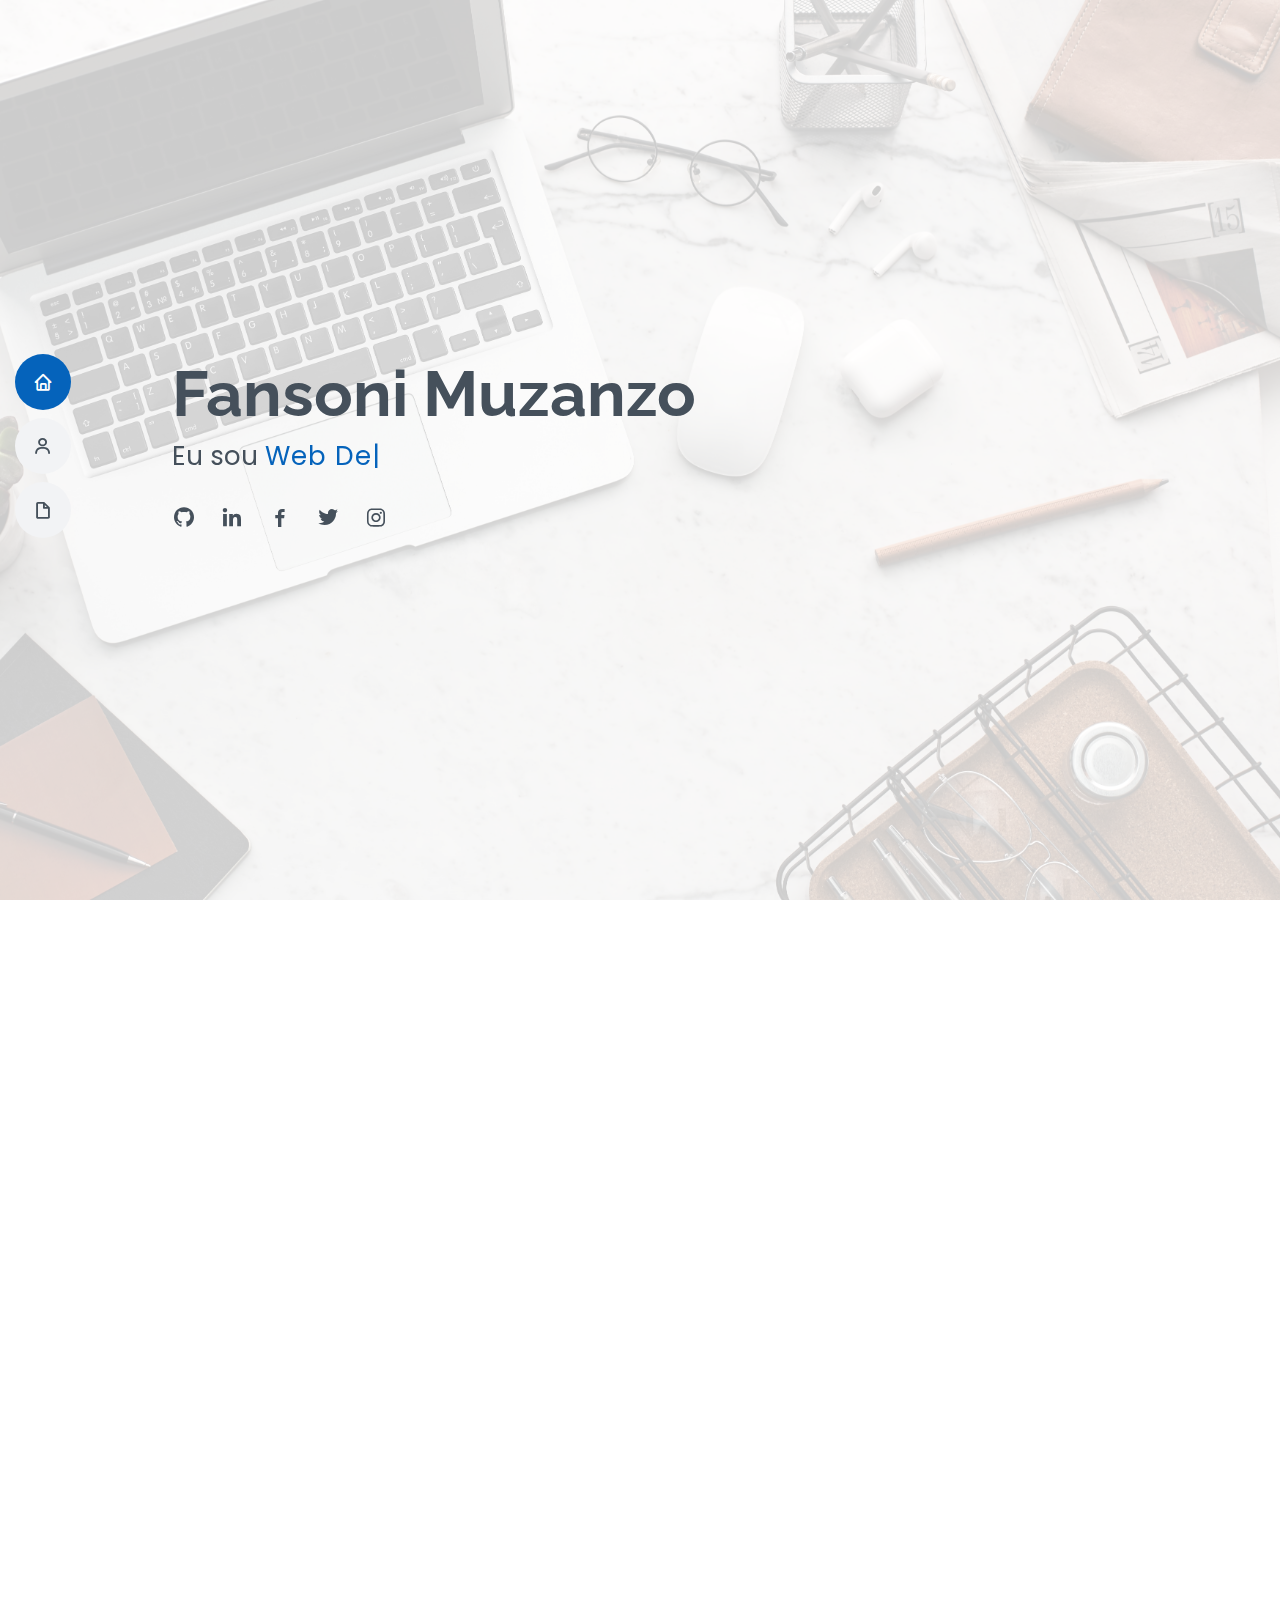
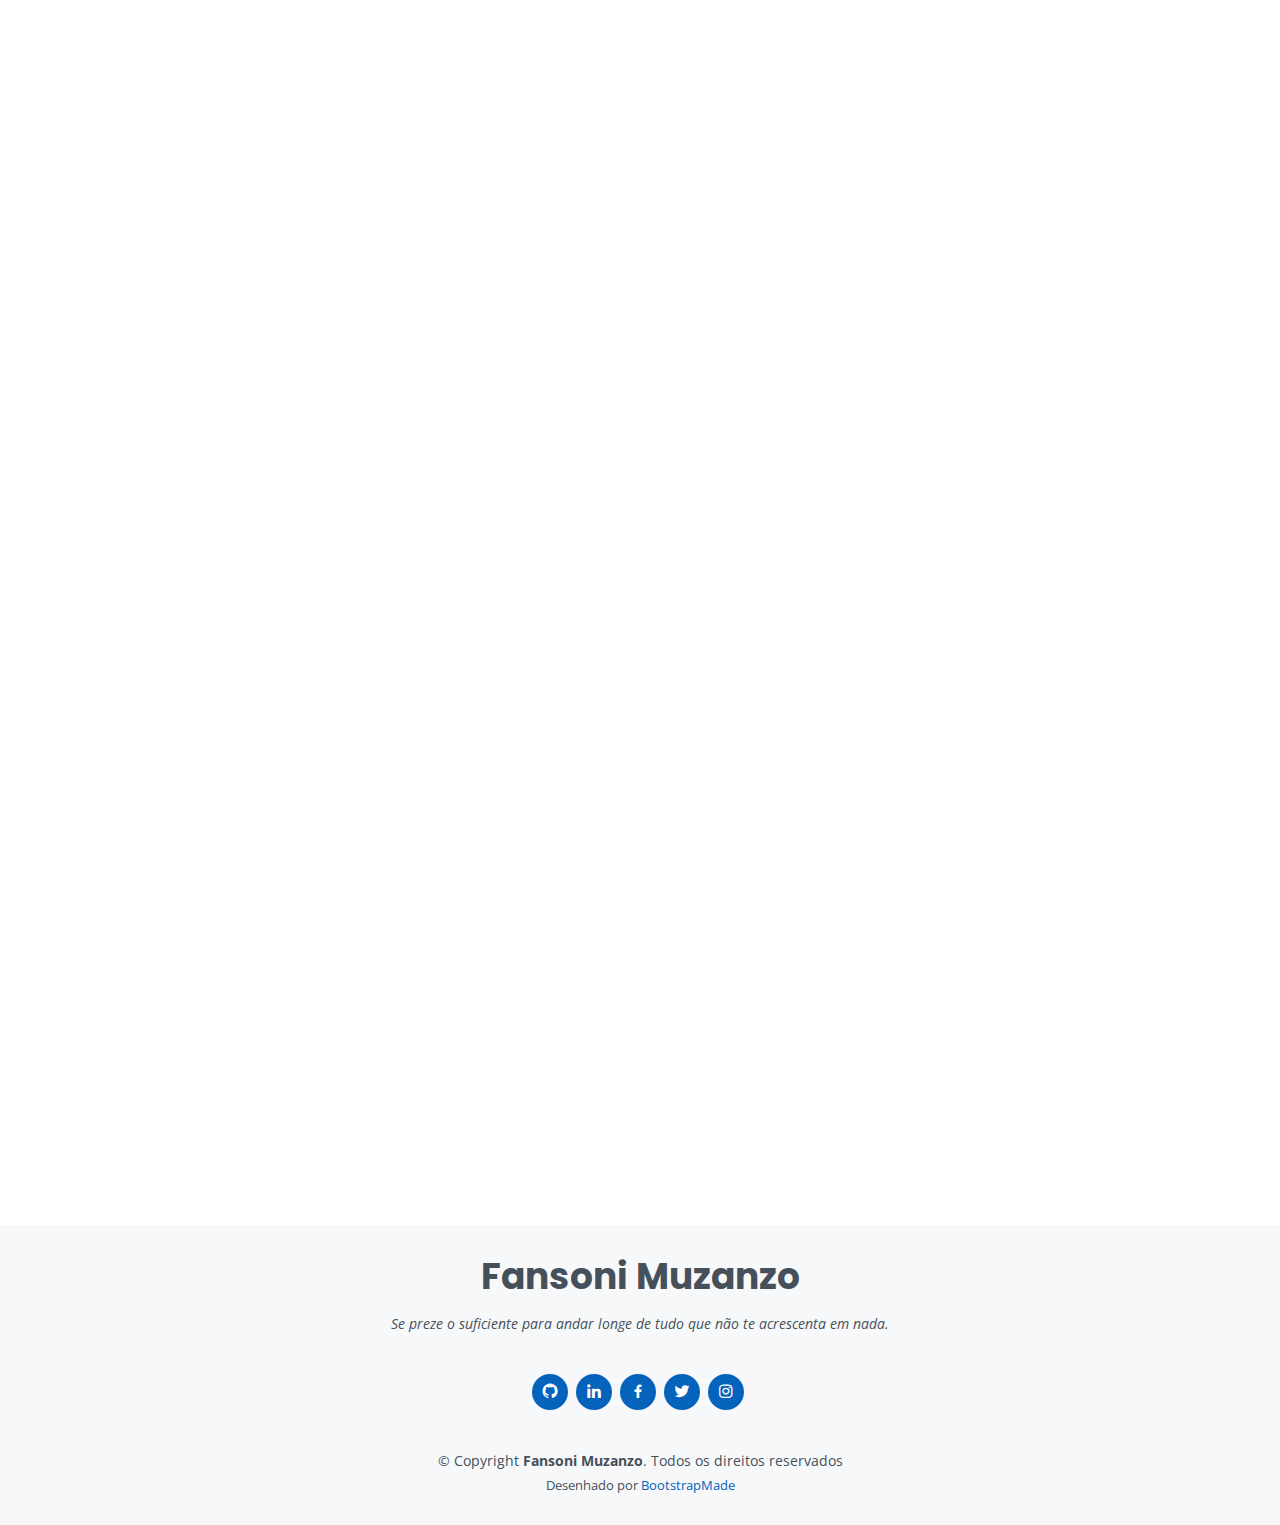
==== index.html @ caf60fde "Second Commit - Resume" ====
<!DOCTYPE html>
<html lang="en">
  <head>
    <meta charset="utf-8" />
    <meta content="width=device-width, initial-scale=1.0" name="viewport" />

    <title>Fansoni Muzanzo - Portfólio</title>
    <meta
      content="Fansoni Muzanzo é Web & Mobile Developer, licenciado em Ciências da Computação"
      name="description"
    />
    <meta
      content="Fansoni, Muzanzo, Fansoni Muzanzo, portfólio"
      name="keywords"
    />

    <!-- Favicons -->
    <link href="assets/img/favicon.png" rel="icon" />
    <link href="assets/img/apple-touch-icon.png" rel="apple-touch-icon" />

    <!-- Google Fonts -->
    <link
      href="https://fonts.googleapis.com/css?family=Open+Sans:300,300i,400,400i,600,600i,700,700i|Raleway:300,300i,400,400i,500,500i,600,600i,700,700i|Poppins:300,300i,400,400i,500,500i,600,600i,700,700i"
      rel="stylesheet"
    />

    <!-- Vendor CSS Files -->
    <link href="assets/vendor/aos/aos.css" rel="stylesheet" />
    <link
      href="assets/vendor/bootstrap/css/bootstrap.min.css"
      rel="stylesheet"
    />
    <link
      href="assets/vendor/bootstrap-icons/bootstrap-icons.css"
      rel="stylesheet"
    />
    <link href="assets/vendor/boxicons/css/boxicons.min.css" rel="stylesheet" />
    <link
      href="assets/vendor/glightbox/css/glightbox.min.css"
      rel="stylesheet"
    />
    <link href="assets/vendor/swiper/swiper-bundle.min.css" rel="stylesheet" />

    <!-- Template Main CSS File -->
    <link href="assets/css/style.css" rel="stylesheet" />
  </head>

  <body>
    <!-- ======= Mobile nav toggle button ======= -->
    <!-- <button type="button" class="mobile-nav-toggle d-xl-none"><i class="bi bi-list mobile-nav-toggle"></i></button> -->
    <i class="bi bi-list mobile-nav-toggle d-lg-none"></i>
    <!-- ======= Header ======= -->
    <header id="header" class="d-flex flex-column justify-content-center">
      <nav id="navbar" class="navbar nav-menu">
        <ul>
          <li>
            <a href="#hero" class="nav-link scrollto active"
              ><i class="bx bx-home"></i> <span>Início</span></a
            >
          </li>
          <li>
            <a href="#about" class="nav-link scrollto"
              ><i class="bx bx-user"></i> <span>Sobre</span></a
            >
          </li>
          <li>
            <a href="#resume" class="nav-link scrollto"
              ><i class="bx bx-file-blank"></i> <span>Resumo</span></a
            >
          </li>
        </ul>
      </nav>
      <!-- .nav-menu -->
    </header>
    <!-- End Header -->

    <!-- ======= Hero Section ======= -->
    <section id="hero" class="d-flex flex-column justify-content-center">
      <div class="container" data-aos="zoom-in" data-aos-delay="100">
        <h1>Fansoni Muzanzo</h1>
        <p>
          Eu sou
          <span
            class="typed"
            data-typed-items="Web Developer, Mobile Developer, Freelancer"
          ></span>
        </p>
        <div class="social-links">
          <a
            target="_blank"
            href="https://github.com/Fansoni"
            class="google-plus"
            ><i class="bx bxl-github"></i
          ></a>
          <a
            target="_blank"
            href="https://linkedin.com/in/fansoni-muzanzo-022a79122/"
            class="linkedin"
            ><i class="bx bxl-linkedin"></i
          ></a>
          <a
            target="_blank"
            href="https://facebook.com/fansoni.muzanzo"
            class="facebook"
            ><i class="bx bxl-facebook"></i
          ></a>
          <a
            target="_blank"
            href="https://twitter.com/fansoni_muzanzo"
            class="twitter"
            ><i class="bx bxl-twitter"></i
          ></a>
          <a
            target="_blank"
            href="https://instagram.com/fansoni_muzanzo"
            class="instagram"
            ><i class="bx bxl-instagram"></i
          ></a>
        </div>
      </div>
    </section>
    <!-- End Hero -->

    <main id="main">
      <!-- ======= About Section ======= -->
      <section id="about" class="about">
        <div class="container" data-aos="fade-up">
          <div class="section-title">
            <h2>Sobre</h2>
            <p>
              Sou licenciado em Ciências da Computação da Faculdade de Ciências
              da Universidade Agostinho Neto, amante de tecnologia e inovação
              sempre buscando novas e melhores maneiras de fazer as tarefas
              rotineiras. Actuo na área da tecnologia de informação com análise
              e/ou desenvolvimento de sistemas web e mobile.
            </p>
          </div>

          <div class="row">
            <div class="col-lg-4">
              <img src="assets/img/profile-img.jpg" class="img-fluid" alt="" />
            </div>
            <div class="col-lg-8 pt-4 pt-lg-0 content">
              <h3>Web &amp; Mobile Developer.</h3>
              <p class="fst-italic">
                Com o objetivo de contribuir para o crescimento da empresa e
                adquirir experiências profissionais, busco sempre uma posição no
                mercado de trabalho para desenvolver meus conhecimentos.
              </p>
              <div class="row">
                <div class="col-lg-6">
                  <ul>
                    <li>
                      <i class="bi bi-chevron-right"></i>
                      <strong>Nome Completo:</strong>
                      <span>Fansoni Noé António Muzanzo</span>
                    </li>
                    <li>
                      <i class="bi bi-chevron-right"></i>
                      <strong>Data de Nascimento:</strong>
                      <span>10 de Novembro de 1998</span>
                    </li>
                    <li>
                      <i class="bi bi-chevron-right"></i>
                      <strong>Website:</strong> <span>www.example.com</span>
                    </li>
                    <li>
                      <i class="bi bi-chevron-right"></i>
                      <strong>Whatsapp:</strong> <span>+244 913 149 093</span>
                    </li>
                    <li>
                      <i class="bi bi-chevron-right"></i>
                      <strong>Cidade:</strong> <span>Luanda, Angola</span>
                    </li>
                  </ul>
                </div>
                <div class="col-lg-6">
                  <br /><br />
                  <ul>
                    <li>
                      <i class="bi bi-chevron-right"></i>
                      <strong>Idade:</strong> <span>24</span>
                    </li>
                    <li>
                      <i class="bi bi-chevron-right"></i>
                      <strong>Grau Académico:</strong> <span>Licenciado</span>
                    </li>
                    <li>
                      <i class="bi bi-chevron-right"></i>
                      <strong>E-mail:</strong>
                      <span>fansonidealmeida@gmail.com</span>
                    </li>
                    <li>
                      <i class="bi bi-chevron-right"></i>
                      <strong>Freelance:</strong> <span>Disponível</span>
                    </li>
                  </ul>
                </div>
              </div>
              <p>
                Capacidade de trabalhar bem em equipe e bom relacionamento
                interpessoal; Capacidade de identificar, analisar e solucionar
                problemas; Versátil na resolução de problemas. ; Habilidade para
                gerenciar equipes e motivar os funcionários; Facilidade para
                lidar com o novo e o inesperado. ; Comunicação clara e
                assertiva; Inovador e criativo para encontrar soluções e em
                novos projetos; Experiências e habilidade em atender e interagir
                com clientes, fornecedores e outros parceiros; Capacidade de
                adaptação a novas metodologias e formas de atuação; Experiência
                e facilidade em lidar com desafios e projetos inovadores. ;
                Flexibilidade para lidar com imprevistos e experiência em
                gerenciamento de crise; Empenhado no autoconhecimento e em
                maneiras de melhorar minhas capacidades pessoais.
              </p>
            </div>
          </div>
        </div>
      </section>
      <!-- End About Section -->

      <!-- ======= Skills Section ======= -->
      <section id="skills" class="skills section-bg">
        <div class="container" data-aos="fade-up">
          <div class="section-title">
            <h2>Habilidades</h2>
            <p>
              Curiosidade intelectual, sempre aberto e disposto a aprender sobre novos assuntos e desenvolver novas habilidades.
            </p>
          </div>

          <div class="row skills-content">
            <div class="col-lg-6">
              <div class="progress">
                <span class="skill">PHP <i class="val">87%</i></span>
                <div class="progress-bar-wrap">
                  <div
                    class="progress-bar"
                    role="progressbar"
                    aria-valuenow="87"
                    aria-valuemin="0"
                    aria-valuemax="100"
                  ></div>
                </div>
              </div>

              <div class="progress">
                <span class="skill">Flutter <i class="val">80%</i></span>
                <div class="progress-bar-wrap">
                  <div
                    class="progress-bar"
                    role="progressbar"
                    aria-valuenow="80"
                    aria-valuemin="0"
                    aria-valuemax="100"
                  ></div>
                </div>
              </div>

              <div class="progress">
                <span class="skill">Laravel <i class="val">75%</i></span>
                <div class="progress-bar-wrap">
                  <div
                    class="progress-bar"
                    role="progressbar"
                    aria-valuenow="75"
                    aria-valuemin="0"
                    aria-valuemax="100"
                  ></div>
                </div>
              </div>

              <div class="progress">
                <span class="skill">Vue <i class="val">80%</i></span>
                <div class="progress-bar-wrap">
                  <div
                    class="progress-bar"
                    role="progressbar"
                    aria-valuenow="80"
                    aria-valuemin="0"
                    aria-valuemax="100"
                  ></div>
                </div>
              </div>
            </div>

            <div class="col-lg-6">
              <div class="progress">
                <span class="skill">CodeIgniter <i class="val">80%</i></span>
                <div class="progress-bar-wrap">
                  <div
                    class="progress-bar"
                    role="progressbar"
                    aria-valuenow="80"
                    aria-valuemin="0"
                    aria-valuemax="100"
                  ></div>
                </div>
              </div>

              <div class="progress">
                <span class="skill">Javascript <i class="val">90%</i></span>
                <div class="progress-bar-wrap">
                  <div
                    class="progress-bar"
                    role="progressbar"
                    aria-valuenow="90"
                    aria-valuemin="0"
                    aria-valuemax="100"
                  ></div>
                </div>
              </div>

              <div class="progress">
                <span class="skill">Angular <i class="val">40%</i></span>
                <div class="progress-bar-wrap">
                  <div
                    class="progress-bar"
                    role="progressbar"
                    aria-valuenow="40"
                    aria-valuemin="0"
                    aria-valuemax="100"
                  ></div>
                </div>
              </div>

              <div class="progress">
                <span class="skill">Symfony <i class="val">70%</i></span>
                <div class="progress-bar-wrap">
                  <div
                    class="progress-bar"
                    role="progressbar"
                    aria-valuenow="40"
                    aria-valuemin="0"
                    aria-valuemax="100"
                  ></div>
                </div>
              </div>
            </div>
          </div>
        </div>
      </section>
      <!-- End Skills Section -->

      <!-- ======= Resume Section ======= -->
      <section id="resume" class="resume">
        <div class="container" data-aos="fade-up">
          <div class="section-title">
            <h2>Resumo</h2>
            <p>
              Nesta secção vou espelhar as minhas habilidades adquiridas nas
              diversas companias em que passei bem como as tecnologias com qual
              trabalhei e possíveis resultados (projectos) alcançados.
            </p>
          </div>

          <div class="row">
            <div class="col-lg-6">
              <h3 class="resume-title">Perfil</h3>
              <div class="resume-item pb-0">
                <h4>Fansoni Muzanzo</h4>
                <p>
                  <em
                    >Dedicado, observador e com uma grande facilidade de
                    aprendizagem bem como a capacidade de trabalhar em equipas.
                    Possuo experiênica em desenvolvimento de aplicações web +5
                    anos e em desenvolvimento de aplicações mobiles +2 anos.</em
                  >
                </p>
                <ul>
                  <li>Estalagem Km 12-B, Viana - Luanda - Angola</li>
                  <li>(+244) 944 640 345 / 954 598 652</li>
                  <li>Whatsapp: +244 913 149 093</li>
                  <li>fansonidealmeida@gmail.com</li>
                </ul>
              </div>

              <h3 class="resume-title">Educação</h3>
              <div class="resume-item">
                <h4>Ensino Médio de Ciências Físicas e Biológicas</h4>
                <h5>2013 - 2015</h5>
                <p><em>Escola Beata Liduina Nº 5087</em></p>
                <p>Terminei como um dos melhores alunos da época.</p>
              </div>
            </div>
            <div class="col-lg-6">
              <h3 class="resume-title">Educação</h3>
              <div class="resume-item">
                <h4>Seminários Avançados em Liderança e Missão</h4>
                <h5>Outubro 2020 - Outubro 2021</h5>
                <p><em>Adrews University</em></p>
                <p>
                  Curso ministrado em parceria com o Centro Universitário
                  Adventista São Paulo - UNASP
                </p>
              </div>
              <div class="resume-item">
                <h4>Licenciatura em Ciências da Computação</h4>
                <h5>2016 - 2022</h5>
                <p><em>Universidade Agostinho Neto</em></p>
                <ul>
                  <li>
                    2018 - Participou da equipa representante da universidade no
                    International Collegiate Programming Contest (ICPC).
                  </li>
                </ul>
              </div>
            </div>
            <div class="col-lg-6">
              <h3 class="resume-title">Experiência Profissional</h3>
              <div class="resume-item">
                <h4>Faculdade de Ciências / UAN</h4>
                <p><em>Universidade Agostinho Neto</em></p>
                <ul>
                  <li>
                    2017 - Participou como operador da equipa técnica do
                    processo de exame de acesso da universidade.
                  </li>
                  <li>
                    2018 - Participou da equipa de programação do Sistema de
                    Gestão Académica - Lótus Neutrino.
                  </li>
                  <li>
                    2019 - Participou como programador na equipa técnica de
                    desenvolvimento do Sistema de Gestão de Exame de Acesso -
                    SIGEA TEXUGO.
                  </li>
                </ul>
              </div>
              <div class="resume-item">
                <h4>Yetubit</h4>
                <h5>Dezembro 2018 - presente</h5>
                <p><em>Programador sênior</em></p>
                <ul>
                  <li>
                    Startup Yetubit Exchange voltada ao ramo de Fintech, fazendo
                    também parte da equipa inicial do projecto.
                  </li>
                  <li>Participa da equipa como Programador FullStack.</li>
                </ul>
              </div>
              <div class="resume-item">
                <h4>Ramossoft</h4>
                <h5>Janeiro - Dezembro 2021</h5>
                <p><em>Programador sênior</em></p>
                <ul>
                  <li>
                    Programador web Fullstack usando Laravel como framework de
                    desenvolvimento tendo PHP como backend e Vuejs para o front.
                  </li>
                  <li>
                    Programador Mobile usando Flutter como framework de
                    desenvolvimento.
                  </li>
                  <li>
                    Foi o primeiro desenvolvedor de aplicações móveis da
                    empresa.
                  </li>
                  <li>
                    Desenvolveu a aplicação móvel Mutue Negócios, para gestão de
                    armazéns/estoque, disponível na Play Store.
                  </li>
                </ul>
              </div>
              <div class="resume-item">
                <h4>Mutue - Soluções Tecnológicas Inteligentes</h4>
                <h5>Janeiro - Outubro 2022</h5>
                <p><em>Programador sênior</em></p>
                <ul>
                  <li>
                    Foi o Líder da equipa de desenvolvimento de aplicações
                    móveis
                  </li>
                  <li>
                    Programador Mobile usando Flutter como framework de
                    desenvolvimento.
                  </li>
                  <li>
                    Foi o primeiro desenvolvedor de aplicações móveis da
                    empresa.
                  </li>
                  <li>
                    Desenvolveu a aplicação móvel Mutue Mobile, para gestão
                    académica - voltada aos estudantes (ex: consulta de notas,
                    pagamento de propinas, inscrição em unidades curriculares),
                    disponível na Play Store (Android) e App Store (IOS).
                  </li>
                </ul>
              </div>
            </div>
            <div class="col-lg-6">
              <br /><br /><br />
              <div class="resume-item">
                <h4>Guché Único da Empresa</h4>
                <h5>Outubro 2022 - presente</h5>
                <p><em>Programador sênior</em></p>
                <ul>
                  <li>
                    Programador web Fullstack usando Codeigniter e Laravel como
                    framework's .
                  </li>
                  <li>
                    Participou do desenvolvimento do Portal do GUE:
                    https://gue.gov.ao/portal
                  </li>
                </ul>
              </div>
              <div class="resume-item">
                <h4>Bitfuel</h4>
                <h5>Março - Junho 2022</h5>
                <p><em>Programador pleno • Remoto</em></p>
                <ul>
                  <li>
                    Programador Web Backend usando Zend como framework de
                    desenvolvimento.
                  </li>
                </ul>
              </div>
              <div class="resume-item">
                <h4>Colmeia Verde</h4>
                <h5>Junho - Julho 2022</h5>
                <p><em>Programador pleno • Remoto</em></p>
                <ul>
                  <li>
                    Programador Web Frontend usando Vuejs como linguagem para
                    desenvolvimento.
                  </li>
                  <li>
                    Participou no desenvolvimento da Loja:
                    https://colmeiaverde.com
                  </li>
                </ul>
              </div>
              <div class="resume-item">
                <h4>Flowih</h4>
                <h5>Fevereiro - Março 2023</h5>
                <p><em>Programador pleno • Remoto</em></p>
                <ul>
                  <li>
                    Programador Fullstack Pleno usando HTML5, CSS3 e Javascript
                    como tecnologias de desenvolvimento.
                  </li>
                  <li>
                    Participou do desenvolvimento do projecto Doc 360, para a
                    construção de contratos entre diferentes entidades bem como
                    a gestão dos documentos afectos ao contrato.
                  </li>
                </ul>
              </div>
              <div class="resume-item">
                <h4>Freelancer</h4>
                <ul>
                  <li>
                    Participou no desenvolvimento do Portal Matamba:
                    https://matamba.ao.
                  </li>
                  <li>
                    Desenvolveu a aplicação móvel Ekapa para escola de condução
                    Ekapa.
                  </li>
                </ul>
              </div>
            </div>
          </div>
        </div>
      </section>
      <!-- End Resume Section -->
    </main>
    <!-- End #main -->

    <!-- ======= Footer ======= -->
    <footer id="footer">
      <div class="container">
        <h3>Fansoni Muzanzo</h3>
        <p>
          Se preze o suficiente para andar longe de tudo que não te acrescenta
          em nada.
        </p>
        <div class="social-links">
          <a
            target="_blank"
            href="https://github.com/Fansoni"
            class="google-plus"
            ><i class="bx bxl-github"></i
          ></a>
          <a
            target="_blank"
            href="https://linkedin.com/in/fansoni-muzanzo-022a79122/"
            class="linkedin"
            ><i class="bx bxl-linkedin"></i
          ></a>
          <a
            target="_blank"
            href="https://facebook.com/fansoni.muzanzo"
            class="facebook"
            ><i class="bx bxl-facebook"></i
          ></a>
          <a
            target="_blank"
            href="https://twitter.com/fansoni_muzanzo"
            class="twitter"
            ><i class="bx bxl-twitter"></i
          ></a>
          <a
            target="_blank"
            href="https://instagram.com/fansoni_muzanzo"
            class="instagram"
            ><i class="bx bxl-instagram"></i
          ></a>
        </div>
        <div class="copyright">
          &copy; Copyright <strong><span>Fansoni Muzanzo</span></strong
          >. Todos os direitos reservados
        </div>
        <div class="credits">
          <!-- All the links in the footer should remain intact. -->
          <!-- You can delete the links only if you purchased the pro version. -->
          <!-- Licensing information: [license-url] -->
          <!-- Purchase the pro version with working PHP/AJAX contact form: https://bootstrapmade.com/free-html-bootstrap-template-my-resume/ -->
          Desenhado por <a href="https://bootstrapmade.com/">BootstrapMade</a>
        </div>
      </div>
    </footer>
    <!-- End Footer -->

    <div id="preloader"></div>
    <a
      href="#"
      class="back-to-top d-flex align-items-center justify-content-center"
      ><i class="bi bi-arrow-up-short"></i
    ></a>

    <!-- Vendor JS Files -->
    <script src="assets/vendor/purecounter/purecounter_vanilla.js"></script>
    <script src="assets/vendor/aos/aos.js"></script>
    <script src="assets/vendor/bootstrap/js/bootstrap.bundle.min.js"></script>
    <script src="assets/vendor/glightbox/js/glightbox.min.js"></script>
    <script src="assets/vendor/isotope-layout/isotope.pkgd.min.js"></script>
    <script src="assets/vendor/swiper/swiper-bundle.min.js"></script>
    <script src="assets/vendor/typed.js/typed.min.js"></script>
    <script src="assets/vendor/waypoints/noframework.waypoints.js"></script>
    <script src="assets/vendor/php-email-form/validate.js"></script>

    <!-- Template Main JS File -->
    <script src="assets/js/main.js"></script>
  </body>
</html>
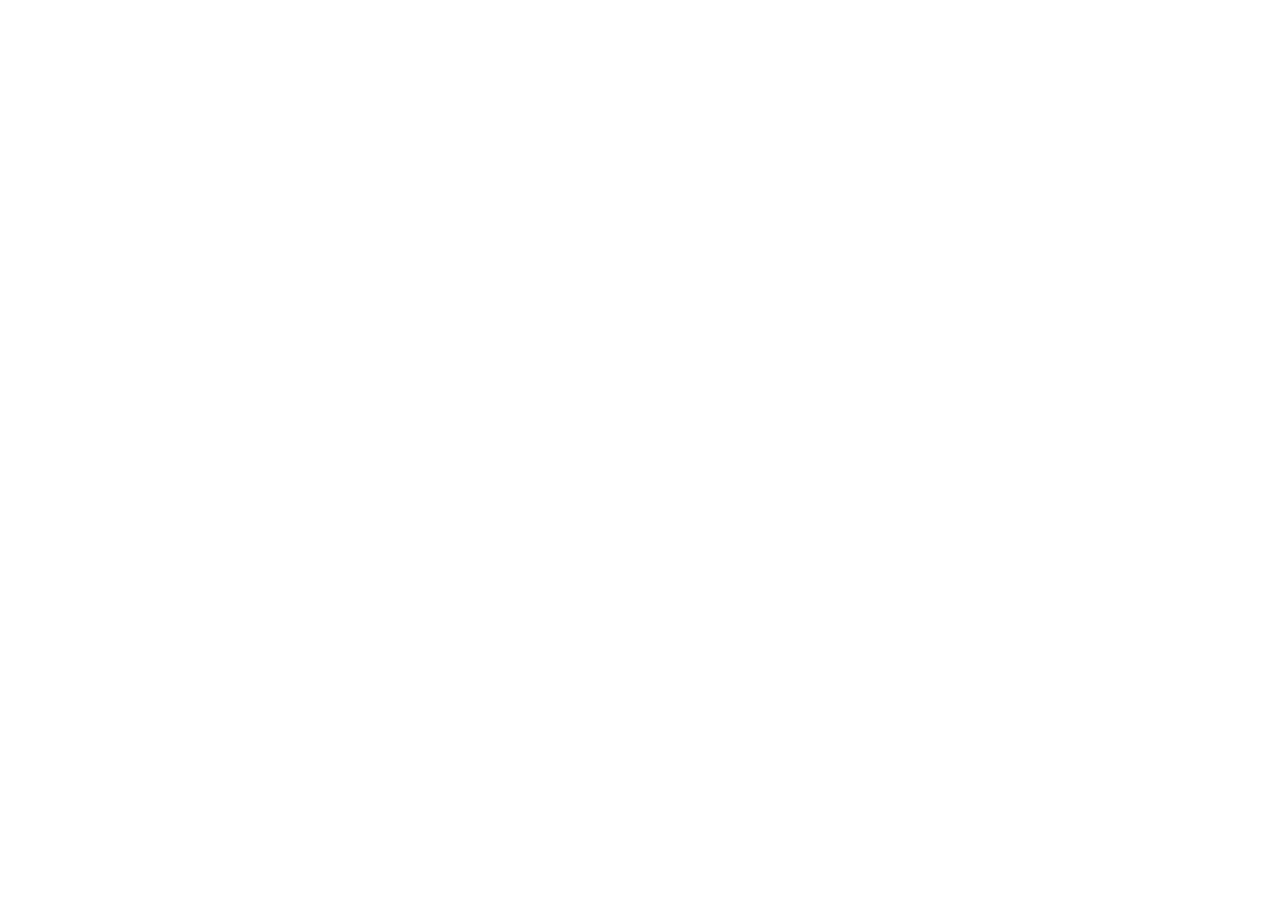
==== commit af764e40: "Fix: testar imagem" ====
--- a/index.html
+++ b/index.html
@@ -1,646 +1,110 @@
 <!DOCTYPE html>
 <html lang="en">
-  <head>
-    <meta charset="utf-8" />
-    <meta content="width=device-width, initial-scale=1.0" name="viewport" />
 
-    <title>Fansoni Muzanzo - Portfólio</title>
-    <meta
-      content="Fansoni Muzanzo é Web & Mobile Developer, licenciado em Ciências da Computação"
-      name="description"
-    />
-    <meta
-      content="Fansoni, Muzanzo, Fansoni Muzanzo, portfólio"
-      name="keywords"
-    />
+<head>
+    <style>
+        * {
+            padding: 0;
+            margin: 0;
+        }
 
-    <!-- Favicons -->
-    <link href="assets/img/favicon.png" rel="icon" />
-    <link href="assets/img/apple-touch-icon.png" rel="apple-touch-icon" />
+        video {
+            width: 100%;
+            height: 100%;
+            position: absolute;
+            object-fit: fill;
+            transition: all 1.2s linear;
+            z-index: -10;
+        }
 
-    <!-- Google Fonts -->
-    <link
-      href="https://fonts.googleapis.com/css?family=Open+Sans:300,300i,400,400i,600,600i,700,700i|Raleway:300,300i,400,400i,500,500i,600,600i,700,700i|Poppins:300,300i,400,400i,500,500i,600,600i,700,700i"
-      rel="stylesheet"
-    />
+        .videos {
+            opacity: 0;
+        }
 
-    <!-- Vendor CSS Files -->
-    <link href="assets/vendor/aos/aos.css" rel="stylesheet" />
-    <link
-      href="assets/vendor/bootstrap/css/bootstrap.min.css"
-      rel="stylesheet"
-    />
-    <link
-      href="assets/vendor/bootstrap-icons/bootstrap-icons.css"
-      rel="stylesheet"
-    />
-    <link href="assets/vendor/boxicons/css/boxicons.min.css" rel="stylesheet" />
-    <link
-      href="assets/vendor/glightbox/css/glightbox.min.css"
-      rel="stylesheet"
-    />
-    <link href="assets/vendor/swiper/swiper-bundle.min.css" rel="stylesheet" />
+        .imagens {
+            opacity: 0;
+            transition: opacity 2s;
+            width: 100%;
+            height: 100%;
+            position: absolute;
+            object-fit: fill;
+            z-index: -10;
+        }
 
-    <!-- Template Main CSS File -->
-    <link href="assets/css/style.css" rel="stylesheet" />
-  </head>
+        .container {
+            width: 100%;
+            height: 100%;
+        }
+    </style>
+</head>
 
-  <body>
-    <!-- ======= Mobile nav toggle button ======= -->
-    <!-- <button type="button" class="mobile-nav-toggle d-xl-none"><i class="bi bi-list mobile-nav-toggle"></i></button> -->
-    <i class="bi bi-list mobile-nav-toggle d-lg-none"></i>
-    <!-- ======= Header ======= -->
-    <header id="header" class="d-flex flex-column justify-content-center">
-      <nav id="navbar" class="navbar nav-menu">
-        <ul>
-          <li>
-            <a href="#hero" class="nav-link scrollto active"
-              ><i class="bx bx-home"></i> <span>Início</span></a
-            >
-          </li>
-          <li>
-            <a href="#about" class="nav-link scrollto"
-              ><i class="bx bx-user"></i> <span>Sobre</span></a
-            >
-          </li>
-          <li>
-            <a href="#resume" class="nav-link scrollto"
-              ><i class="bx bx-file-blank"></i> <span>Resumo</span></a
-            >
-          </li>
-        </ul>
-      </nav>
-      <!-- .nav-menu -->
-    </header>
-    <!-- End Header -->
+<body>
+    <div class="container"></div>
 
-    <!-- ======= Hero Section ======= -->
-    <section id="hero" class="d-flex flex-column justify-content-center">
-      <div class="container" data-aos="zoom-in" data-aos-delay="100">
-        <h1>Fansoni Muzanzo</h1>
-        <p>
-          Eu sou
-          <span
-            class="typed"
-            data-typed-items="Web Developer, Mobile Developer, Freelancer"
-          ></span>
-        </p>
-        <div class="social-links">
-          <a
-            target="_blank"
-            href="https://github.com/Fansoni"
-            class="google-plus"
-            ><i class="bx bxl-github"></i
-          ></a>
-          <a
-            target="_blank"
-            href="https://linkedin.com/in/fansoni-muzanzo-022a79122/"
-            class="linkedin"
-            ><i class="bx bxl-linkedin"></i
-          ></a>
-          <a
-            target="_blank"
-            href="https://facebook.com/fansoni.muzanzo"
-            class="facebook"
-            ><i class="bx bxl-facebook"></i
-          ></a>
-          <a
-            target="_blank"
-            href="https://twitter.com/fansoni_muzanzo"
-            class="twitter"
-            ><i class="bx bxl-twitter"></i
-          ></a>
-          <a
-            target="_blank"
-            href="https://instagram.com/fansoni_muzanzo"
-            class="instagram"
-            ><i class="bx bxl-instagram"></i
-          ></a>
-        </div>
-      </div>
-    </section>
-    <!-- End Hero -->
+    <script>
+        function filesName() {
+            return [
+                "assets/img/day3.png",
+            ];
+        }
 
-    <main id="main">
-      <!-- ======= About Section ======= -->
-      <section id="about" class="about">
-        <div class="container" data-aos="fade-up">
-          <div class="section-title">
-            <h2>Sobre</h2>
-            <p>
-              Sou licenciado em Ciências da Computação da Faculdade de Ciências
-              da Universidade Agostinho Neto, amante de tecnologia e inovação
-              sempre buscando novas e melhores maneiras de fazer as tarefas
-              rotineiras. Actuo na área da tecnologia de informação com análise
-              e/ou desenvolvimento de sistemas web e mobile.
-            </p>
-          </div>
+        function getFileType(fileName) {
+            const extension = fileName.split(".").pop();
+            return extension;
+        }
 
-          <div class="row">
-            <div class="col-lg-4">
-              <img src="assets/img/profile-img.jpg" class="img-fluid" alt="" />
-            </div>
-            <div class="col-lg-8 pt-4 pt-lg-0 content">
-              <h3>Web &amp; Mobile Developer.</h3>
-              <p class="fst-italic">
-                Com o objetivo de contribuir para o crescimento da empresa e
-                adquirir experiências profissionais, busco sempre uma posição no
-                mercado de trabalho para desenvolver meus conhecimentos.
-              </p>
-              <div class="row">
-                <div class="col-lg-6">
-                  <ul>
-                    <li>
-                      <i class="bi bi-chevron-right"></i>
-                      <strong>Nome Completo:</strong>
-                      <span>Fansoni Noé António Muzanzo</span>
-                    </li>
-                    <li>
-                      <i class="bi bi-chevron-right"></i>
-                      <strong>Data de Nascimento:</strong>
-                      <span>10 de Novembro de 1998</span>
-                    </li>
-                    <li>
-                      <i class="bi bi-chevron-right"></i>
-                      <strong>Website:</strong> <span>www.example.com</span>
-                    </li>
-                    <li>
-                      <i class="bi bi-chevron-right"></i>
-                      <strong>Whatsapp:</strong> <span>+244 913 149 093</span>
-                    </li>
-                    <li>
-                      <i class="bi bi-chevron-right"></i>
-                      <strong>Cidade:</strong> <span>Luanda, Angola</span>
-                    </li>
-                  </ul>
-                </div>
-                <div class="col-lg-6">
-                  <br /><br />
-                  <ul>
-                    <li>
-                      <i class="bi bi-chevron-right"></i>
-                      <strong>Idade:</strong> <span>24</span>
-                    </li>
-                    <li>
-                      <i class="bi bi-chevron-right"></i>
-                      <strong>Grau Académico:</strong> <span>Licenciado</span>
-                    </li>
-                    <li>
-                      <i class="bi bi-chevron-right"></i>
-                      <strong>E-mail:</strong>
-                      <span>fansonidealmeida@gmail.com</span>
-                    </li>
-                    <li>
-                      <i class="bi bi-chevron-right"></i>
-                      <strong>Freelance:</strong> <span>Disponível</span>
-                    </li>
-                  </ul>
-                </div>
-              </div>
-              <p>
-                Capacidade de trabalhar bem em equipe e bom relacionamento
-                interpessoal; Capacidade de identificar, analisar e solucionar
-                problemas; Versátil na resolução de problemas. ; Habilidade para
-                gerenciar equipes e motivar os funcionários; Facilidade para
-                lidar com o novo e o inesperado. ; Comunicação clara e
-                assertiva; Inovador e criativo para encontrar soluções e em
-                novos projetos; Experiências e habilidade em atender e interagir
-                com clientes, fornecedores e outros parceiros; Capacidade de
-                adaptação a novas metodologias e formas de atuação; Experiência
-                e facilidade em lidar com desafios e projetos inovadores. ;
-                Flexibilidade para lidar com imprevistos e experiência em
-                gerenciamento de crise; Empenhado no autoconhecimento e em
-                maneiras de melhorar minhas capacidades pessoais.
-              </p>
-            </div>
-          </div>
-        </div>
-      </section>
-      <!-- End About Section -->
+        function checkIfImage(fileName) {
+            return (
+                getFileType(fileName) === "png" ||
+                getFileType(fileName) === "jpg" ||
+                getFileType(fileName) === "jpeg" ||
+                getFileType(fileName) === "gif"
+            );
+        }
 
-      <!-- ======= Skills Section ======= -->
-      <section id="skills" class="skills section-bg">
-        <div class="container" data-aos="fade-up">
-          <div class="section-title">
-            <h2>Habilidades</h2>
-            <p>
-              Curiosidade intelectual, sempre aberto e disposto a aprender sobre novos assuntos e desenvolver novas habilidades.
-            </p>
-          </div>
+        function checkIfVideo(fileName) {
+            return getFileType(fileName) === "mp4";
+        }
 
-          <div class="row skills-content">
-            <div class="col-lg-6">
-              <div class="progress">
-                <span class="skill">PHP <i class="val">87%</i></span>
-                <div class="progress-bar-wrap">
-                  <div
-                    class="progress-bar"
-                    role="progressbar"
-                    aria-valuenow="87"
-                    aria-valuemin="0"
-                    aria-valuemax="100"
-                  ></div>
-                </div>
-              </div>
+        window.onload = function () {
+            let files = filesName();
 
-              <div class="progress">
-                <span class="skill">Flutter <i class="val">80%</i></span>
-                <div class="progress-bar-wrap">
-                  <div
-                    class="progress-bar"
-                    role="progressbar"
-                    aria-valuenow="80"
-                    aria-valuemin="0"
-                    aria-valuemax="100"
-                  ></div>
-                </div>
-              </div>
+            for (let i = 0; i < files.length; i++) {
+                if (checkIfImage(files[i])) {
+                    document.getElementsByClassName("container")[0].innerHTML += `<img src="${files[i]}" class="imagens" id="file_${[i]}" />`;
+                } else if (checkIfVideo(files[i])) {
+                    document.getElementsByClassName("container")[0].innerHTML += `<video muted autoplay id="file_${[i]}" class="videos"><source src="${files[i]
+                        }" type="video/mp4"/></video>`;
+                }
+            }
 
-              <div class="progress">
-                <span class="skill">Laravel <i class="val">75%</i></span>
-                <div class="progress-bar-wrap">
-                  <div
-                    class="progress-bar"
-                    role="progressbar"
-                    aria-valuenow="75"
-                    aria-valuemin="0"
-                    aria-valuemax="100"
-                  ></div>
-                </div>
-              </div>
+            var currentIndex = 0;
 
-              <div class="progress">
-                <span class="skill">Vue <i class="val">80%</i></span>
-                <div class="progress-bar-wrap">
-                  <div
-                    class="progress-bar"
-                    role="progressbar"
-                    aria-valuenow="80"
-                    aria-valuemin="0"
-                    aria-valuemax="100"
-                  ></div>
-                </div>
-              </div>
-            </div>
+            var parent = document.getElementsByClassName("container")[0];
+            setInterval(() => {
+                let child = parent.children[currentIndex];
+                if (child) {
+                    if(child.style.opacity !== "1"){
+                        child.style.opacity = 1;
+                        if(child.tagName === "IMG"){
+                            setTimeout(() => {
+                                currentIndex = (currentIndex + 1) % files.length;
+                                if(files.length > 1) child.style.opacity = 0;
+                            }, 10000);
+                        }else{
+                            child.play();
+                            child.onended = function () {
+                                currentIndex = (currentIndex + 1) % files.length;
+                                if(files.length > 1) child.style.opacity = 0;
+                            };
+                        }
+                    }
+                }else{
+                    currentIndex = 0;
+                }
+            }, 1000);
+        };
+    </script>
+</body>
 
-            <div class="col-lg-6">
-              <div class="progress">
-                <span class="skill">CodeIgniter <i class="val">80%</i></span>
-                <div class="progress-bar-wrap">
-                  <div
-                    class="progress-bar"
-                    role="progressbar"
-                    aria-valuenow="80"
-                    aria-valuemin="0"
-                    aria-valuemax="100"
-                  ></div>
-                </div>
-              </div>
-
-              <div class="progress">
-                <span class="skill">Javascript <i class="val">90%</i></span>
-                <div class="progress-bar-wrap">
-                  <div
-                    class="progress-bar"
-                    role="progressbar"
-                    aria-valuenow="90"
-                    aria-valuemin="0"
-                    aria-valuemax="100"
-                  ></div>
-                </div>
-              </div>
-
-              <div class="progress">
-                <span class="skill">Angular <i class="val">40%</i></span>
-                <div class="progress-bar-wrap">
-                  <div
-                    class="progress-bar"
-                    role="progressbar"
-                    aria-valuenow="40"
-                    aria-valuemin="0"
-                    aria-valuemax="100"
-                  ></div>
-                </div>
-              </div>
-
-              <div class="progress">
-                <span class="skill">Symfony <i class="val">70%</i></span>
-                <div class="progress-bar-wrap">
-                  <div
-                    class="progress-bar"
-                    role="progressbar"
-                    aria-valuenow="40"
-                    aria-valuemin="0"
-                    aria-valuemax="100"
-                  ></div>
-                </div>
-              </div>
-            </div>
-          </div>
-        </div>
-      </section>
-      <!-- End Skills Section -->
-
-      <!-- ======= Resume Section ======= -->
-      <section id="resume" class="resume">
-        <div class="container" data-aos="fade-up">
-          <div class="section-title">
-            <h2>Resumo</h2>
-            <p>
-              Nesta secção vou espelhar as minhas habilidades adquiridas nas
-              diversas companias em que passei bem como as tecnologias com qual
-              trabalhei e possíveis resultados (projectos) alcançados.
-            </p>
-          </div>
-
-          <div class="row">
-            <div class="col-lg-6">
-              <h3 class="resume-title">Perfil</h3>
-              <div class="resume-item pb-0">
-                <h4>Fansoni Muzanzo</h4>
-                <p>
-                  <em
-                    >Dedicado, observador e com uma grande facilidade de
-                    aprendizagem bem como a capacidade de trabalhar em equipas.
-                    Possuo experiênica em desenvolvimento de aplicações web +5
-                    anos e em desenvolvimento de aplicações mobiles +2 anos.</em
-                  >
-                </p>
-                <ul>
-                  <li>Estalagem Km 12-B, Viana - Luanda - Angola</li>
-                  <li>(+244) 944 640 345 / 954 598 652</li>
-                  <li>Whatsapp: +244 913 149 093</li>
-                  <li>fansonidealmeida@gmail.com</li>
-                </ul>
-              </div>
-
-              <h3 class="resume-title">Educação</h3>
-              <div class="resume-item">
-                <h4>Ensino Médio de Ciências Físicas e Biológicas</h4>
-                <h5>2013 - 2015</h5>
-                <p><em>Escola Beata Liduina Nº 5087</em></p>
-                <p>Terminei como um dos melhores alunos da época.</p>
-              </div>
-            </div>
-            <div class="col-lg-6">
-              <h3 class="resume-title">Educação</h3>
-              <div class="resume-item">
-                <h4>Seminários Avançados em Liderança e Missão</h4>
-                <h5>Outubro 2020 - Outubro 2021</h5>
-                <p><em>Adrews University</em></p>
-                <p>
-                  Curso ministrado em parceria com o Centro Universitário
-                  Adventista São Paulo - UNASP
-                </p>
-              </div>
-              <div class="resume-item">
-                <h4>Licenciatura em Ciências da Computação</h4>
-                <h5>2016 - 2022</h5>
-                <p><em>Universidade Agostinho Neto</em></p>
-                <ul>
-                  <li>
-                    2018 - Participou da equipa representante da universidade no
-                    International Collegiate Programming Contest (ICPC).
-                  </li>
-                </ul>
-              </div>
-            </div>
-            <div class="col-lg-6">
-              <h3 class="resume-title">Experiência Profissional</h3>
-              <div class="resume-item">
-                <h4>Faculdade de Ciências / UAN</h4>
-                <p><em>Universidade Agostinho Neto</em></p>
-                <ul>
-                  <li>
-                    2017 - Participou como operador da equipa técnica do
-                    processo de exame de acesso da universidade.
-                  </li>
-                  <li>
-                    2018 - Participou da equipa de programação do Sistema de
-                    Gestão Académica - Lótus Neutrino.
-                  </li>
-                  <li>
-                    2019 - Participou como programador na equipa técnica de
-                    desenvolvimento do Sistema de Gestão de Exame de Acesso -
-                    SIGEA TEXUGO.
-                  </li>
-                </ul>
-              </div>
-              <div class="resume-item">
-                <h4>Yetubit</h4>
-                <h5>Dezembro 2018 - presente</h5>
-                <p><em>Programador sênior</em></p>
-                <ul>
-                  <li>
-                    Startup Yetubit Exchange voltada ao ramo de Fintech, fazendo
-                    também parte da equipa inicial do projecto.
-                  </li>
-                  <li>Participa da equipa como Programador FullStack.</li>
-                </ul>
-              </div>
-              <div class="resume-item">
-                <h4>Ramossoft</h4>
-                <h5>Janeiro - Dezembro 2021</h5>
-                <p><em>Programador sênior</em></p>
-                <ul>
-                  <li>
-                    Programador web Fullstack usando Laravel como framework de
-                    desenvolvimento tendo PHP como backend e Vuejs para o front.
-                  </li>
-                  <li>
-                    Programador Mobile usando Flutter como framework de
-                    desenvolvimento.
-                  </li>
-                  <li>
-                    Foi o primeiro desenvolvedor de aplicações móveis da
-                    empresa.
-                  </li>
-                  <li>
-                    Desenvolveu a aplicação móvel Mutue Negócios, para gestão de
-                    armazéns/estoque, disponível na Play Store.
-                  </li>
-                </ul>
-              </div>
-              <div class="resume-item">
-                <h4>Mutue - Soluções Tecnológicas Inteligentes</h4>
-                <h5>Janeiro - Outubro 2022</h5>
-                <p><em>Programador sênior</em></p>
-                <ul>
-                  <li>
-                    Foi o Líder da equipa de desenvolvimento de aplicações
-                    móveis
-                  </li>
-                  <li>
-                    Programador Mobile usando Flutter como framework de
-                    desenvolvimento.
-                  </li>
-                  <li>
-                    Foi o primeiro desenvolvedor de aplicações móveis da
-                    empresa.
-                  </li>
-                  <li>
-                    Desenvolveu a aplicação móvel Mutue Mobile, para gestão
-                    académica - voltada aos estudantes (ex: consulta de notas,
-                    pagamento de propinas, inscrição em unidades curriculares),
-                    disponível na Play Store (Android) e App Store (IOS).
-                  </li>
-                </ul>
-              </div>
-            </div>
-            <div class="col-lg-6">
-              <br /><br /><br />
-              <div class="resume-item">
-                <h4>Guché Único da Empresa</h4>
-                <h5>Outubro 2022 - presente</h5>
-                <p><em>Programador sênior</em></p>
-                <ul>
-                  <li>
-                    Programador web Fullstack usando Codeigniter e Laravel como
-                    framework's .
-                  </li>
-                  <li>
-                    Participou do desenvolvimento do Portal do GUE:
-                    https://gue.gov.ao/portal
-                  </li>
-                </ul>
-              </div>
-              <div class="resume-item">
-                <h4>Bitfuel</h4>
-                <h5>Março - Junho 2022</h5>
-                <p><em>Programador pleno • Remoto</em></p>
-                <ul>
-                  <li>
-                    Programador Web Backend usando Zend como framework de
-                    desenvolvimento.
-                  </li>
-                </ul>
-              </div>
-              <div class="resume-item">
-                <h4>Colmeia Verde</h4>
-                <h5>Junho - Julho 2022</h5>
-                <p><em>Programador pleno • Remoto</em></p>
-                <ul>
-                  <li>
-                    Programador Web Frontend usando Vuejs como linguagem para
-                    desenvolvimento.
-                  </li>
-                  <li>
-                    Participou no desenvolvimento da Loja:
-                    https://colmeiaverde.com
-                  </li>
-                </ul>
-              </div>
-              <div class="resume-item">
-                <h4>Flowih</h4>
-                <h5>Fevereiro - Março 2023</h5>
-                <p><em>Programador pleno • Remoto</em></p>
-                <ul>
-                  <li>
-                    Programador Fullstack Pleno usando HTML5, CSS3 e Javascript
-                    como tecnologias de desenvolvimento.
-                  </li>
-                  <li>
-                    Participou do desenvolvimento do projecto Doc 360, para a
-                    construção de contratos entre diferentes entidades bem como
-                    a gestão dos documentos afectos ao contrato.
-                  </li>
-                </ul>
-              </div>
-              <div class="resume-item">
-                <h4>Freelancer</h4>
-                <ul>
-                  <li>
-                    Participou no desenvolvimento do Portal Matamba:
-                    https://matamba.ao.
-                  </li>
-                  <li>
-                    Desenvolveu a aplicação móvel Ekapa para escola de condução
-                    Ekapa.
-                  </li>
-                </ul>
-              </div>
-            </div>
-          </div>
-        </div>
-      </section>
-      <!-- End Resume Section -->
-    </main>
-    <!-- End #main -->
-
-    <!-- ======= Footer ======= -->
-    <footer id="footer">
-      <div class="container">
-        <h3>Fansoni Muzanzo</h3>
-        <p>
-          Se preze o suficiente para andar longe de tudo que não te acrescenta
-          em nada.
-        </p>
-        <div class="social-links">
-          <a
-            target="_blank"
-            href="https://github.com/Fansoni"
-            class="google-plus"
-            ><i class="bx bxl-github"></i
-          ></a>
-          <a
-            target="_blank"
-            href="https://linkedin.com/in/fansoni-muzanzo-022a79122/"
-            class="linkedin"
-            ><i class="bx bxl-linkedin"></i
-          ></a>
-          <a
-            target="_blank"
-            href="https://facebook.com/fansoni.muzanzo"
-            class="facebook"
-            ><i class="bx bxl-facebook"></i
-          ></a>
-          <a
-            target="_blank"
-            href="https://twitter.com/fansoni_muzanzo"
-            class="twitter"
-            ><i class="bx bxl-twitter"></i
-          ></a>
-          <a
-            target="_blank"
-            href="https://instagram.com/fansoni_muzanzo"
-            class="instagram"
-            ><i class="bx bxl-instagram"></i
-          ></a>
-        </div>
-        <div class="copyright">
-          &copy; Copyright <strong><span>Fansoni Muzanzo</span></strong
-          >. Todos os direitos reservados
-        </div>
-        <div class="credits">
-          <!-- All the links in the footer should remain intact. -->
-          <!-- You can delete the links only if you purchased the pro version. -->
-          <!-- Licensing information: [license-url] -->
-          <!-- Purchase the pro version with working PHP/AJAX contact form: https://bootstrapmade.com/free-html-bootstrap-template-my-resume/ -->
-          Desenhado por <a href="https://bootstrapmade.com/">BootstrapMade</a>
-        </div>
-      </div>
-    </footer>
-    <!-- End Footer -->
-
-    <div id="preloader"></div>
-    <a
-      href="#"
-      class="back-to-top d-flex align-items-center justify-content-center"
-      ><i class="bi bi-arrow-up-short"></i
-    ></a>
-
-    <!-- Vendor JS Files -->
-    <script src="assets/vendor/purecounter/purecounter_vanilla.js"></script>
-    <script src="assets/vendor/aos/aos.js"></script>
-    <script src="assets/vendor/bootstrap/js/bootstrap.bundle.min.js"></script>
-    <script src="assets/vendor/glightbox/js/glightbox.min.js"></script>
-    <script src="assets/vendor/isotope-layout/isotope.pkgd.min.js"></script>
-    <script src="assets/vendor/swiper/swiper-bundle.min.js"></script>
-    <script src="assets/vendor/typed.js/typed.min.js"></script>
-    <script src="assets/vendor/waypoints/noframework.waypoints.js"></script>
-    <script src="assets/vendor/php-email-form/validate.js"></script>
-
-    <!-- Template Main JS File -->
-    <script src="assets/js/main.js"></script>
-  </body>
-</html>
+</html>